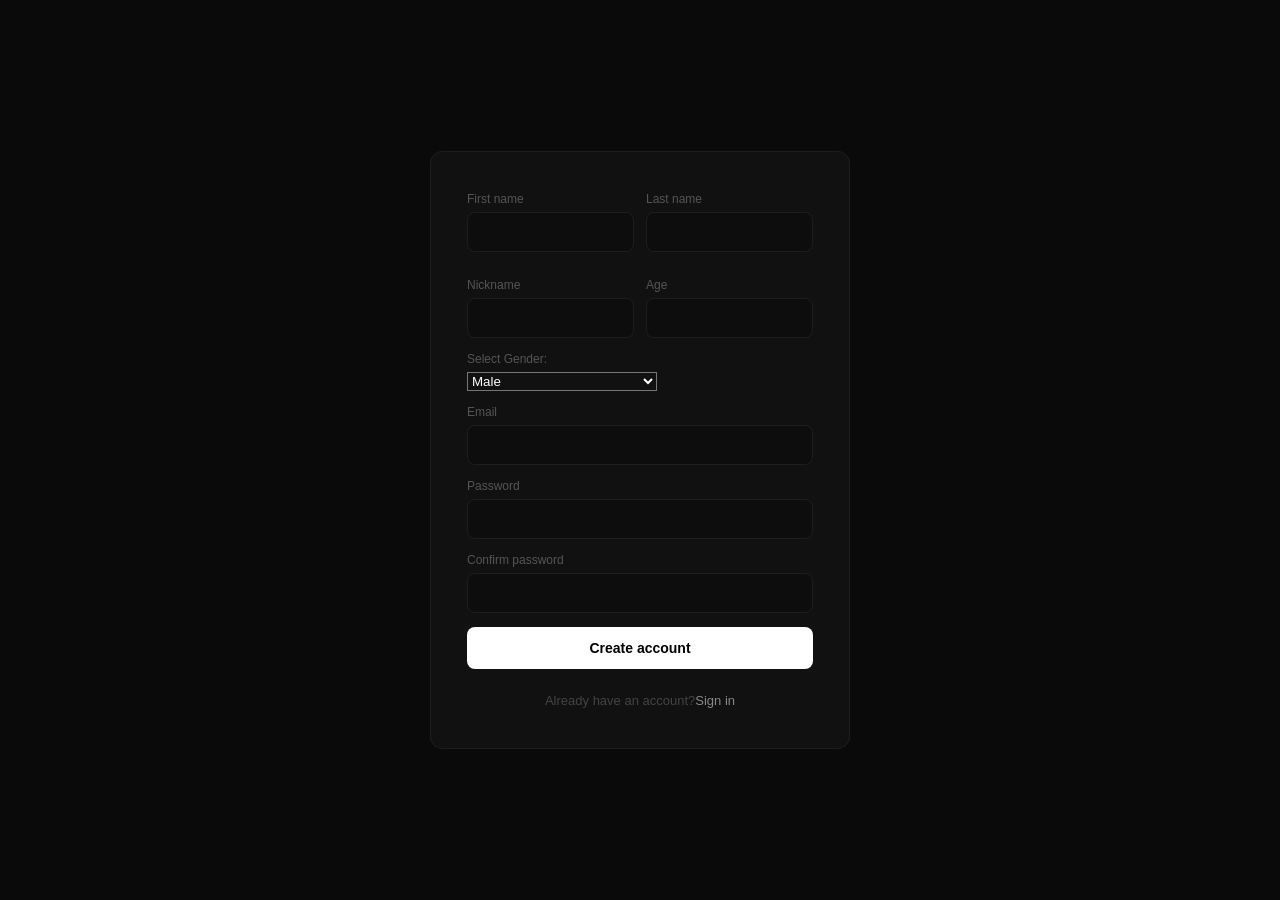
==== frontend/public/index.html @ 56c57556 "work on regester page" ====
<!DOCTYPE html>
<html lang="en">
<head>
  <meta charset="UTF-8" />
  <meta name="viewport" content="width=device-width, initial-scale=1.0"/>
  <title>Register</title>
  <link rel="stylesheet" href="style.css">
</head>
<body>

<script src="../pageRegister.js" >

</script>
</body>
</html>
---- frontend/public/style.css ----
*, *::before, *::after { box-sizing: border-box; margin: 0; padding: 0; }

    body {
      min-height: 100vh;
      background: #0a0a0a;
      display: flex;
      align-items: center;
      justify-content: center;
      font-family: 'Inter', sans-serif;
      color: #e0e0e0;
    }

    .card {
      width: 100%;
      max-width: 420px;
      background: #111;
      border: 1px solid #1e1e1e;
      border-radius: 12px;
      padding: 40px 36px;
      margin: 20px;
      animation: fadeUp 0.5s ease both;
    }
   .slc{
      background: #111;
      width: 55%;
      color: white;
      cursor: pointer;
    }

    @keyframes fadeUp {
      from { opacity: 0; transform: translateY(20px); }
      to   { opacity: 1; transform: translateY(0); }
    }

    h1 {
      font-size: 24px;
      font-weight: 600;
      margin-bottom: 6px;
      color: #fff;
    }

    .subtitle {
      font-size: 13px;
      color: #555;
      margin-bottom: 32px;
    }

    .row {
      display: grid;
      grid-template-columns: 1fr 1fr;
      gap: 12px;
    }

    .field {
      margin-bottom: 14px;
    }

    label {
      display: block;
      font-size: 12px;
      color: #555;
      margin-bottom: 6px;
      font-weight: 500;
    }

    input {
      width: 100%;
      background: #0d0d0d;
      border: 1px solid #1e1e1e;
      border-radius: 8px;
      color: #e0e0e0;
      font-family: 'Inter', sans-serif;
      font-size: 14px;
      padding: 11px 14px;
      outline: none;
      transition: border-color 0.2s;
    }

    input::placeholder { color: #2e2e2e; }
    input:focus { border-color: #444; }

    .password-wrapper { position: relative; }

    .toggle-pw {
      position: absolute;
      right: 12px;
      top: 50%;
      transform: translateY(-50%);
      background: none;
      border: none;
      cursor: pointer;
      color: #444;
      font-size: 12px;
      font-family: 'Inter', sans-serif;
      transition: color 0.2s;
    }
    .toggle-pw:hover { color: #888; }

    .terms {
      display: flex;
      align-items: flex-start;
      gap: 10px;
      margin: 20px 0 24px;
      font-size: 12px;
      line-height: 1.6;
    }

    .terms input[type="checkbox"] {
      width: 14px;
      height: 14px;
      flex-shrink: 0;
      margin-top: 2px;
      accent-color: #666;
    }

    .terms span { color: #555; }
    .terms a { color: #888; text-decoration: none; }
    .terms a:hover { color: #e0e0e0; }

    .btn {
      width: 100%;
      background: #fff;
      color: #000;
      border: none;
      border-radius: 8px;
      font-family: 'Inter', sans-serif;
      font-size: 14px;
      font-weight: 600;
      padding: 13px;
      cursor: pointer;
      transition: background 0.2s;
    }

    .btn:hover { background: #ddd; }

    .divider {
      display: flex;
      align-items: center;
      gap: 12px;
      margin: 20px 0;
      color: #2e2e2e;
      font-size: 12px;
    }

    .divider::before,
    .divider::after {
      content: '';
      flex: 1;
      height: 1px;
      background: #1e1e1e;
    }

    .btn-outline {
      width: 100%;
      background: transparent;
      border: 1px solid #1e1e1e;
      border-radius: 8px;
      color: #888;
      font-family: 'Inter', sans-serif;
      font-size: 13px;
      font-weight: 500;
      padding: 12px;
      cursor: pointer;
      display: flex;
      align-items: center;
      justify-content: center;
      gap: 10px;
      transition: border-color 0.2s, color 0.2s;
    }

    .btn-outline:hover { border-color: #333; color: #e0e0e0; }

    .login-link {
      text-align: center;
      margin-top: 24px;
      font-size: 13px;
      color: #444;
    }

    .login-link a { color: #888; text-decoration: none; }
    .login-link a:hover { color: #e0e0e0; }
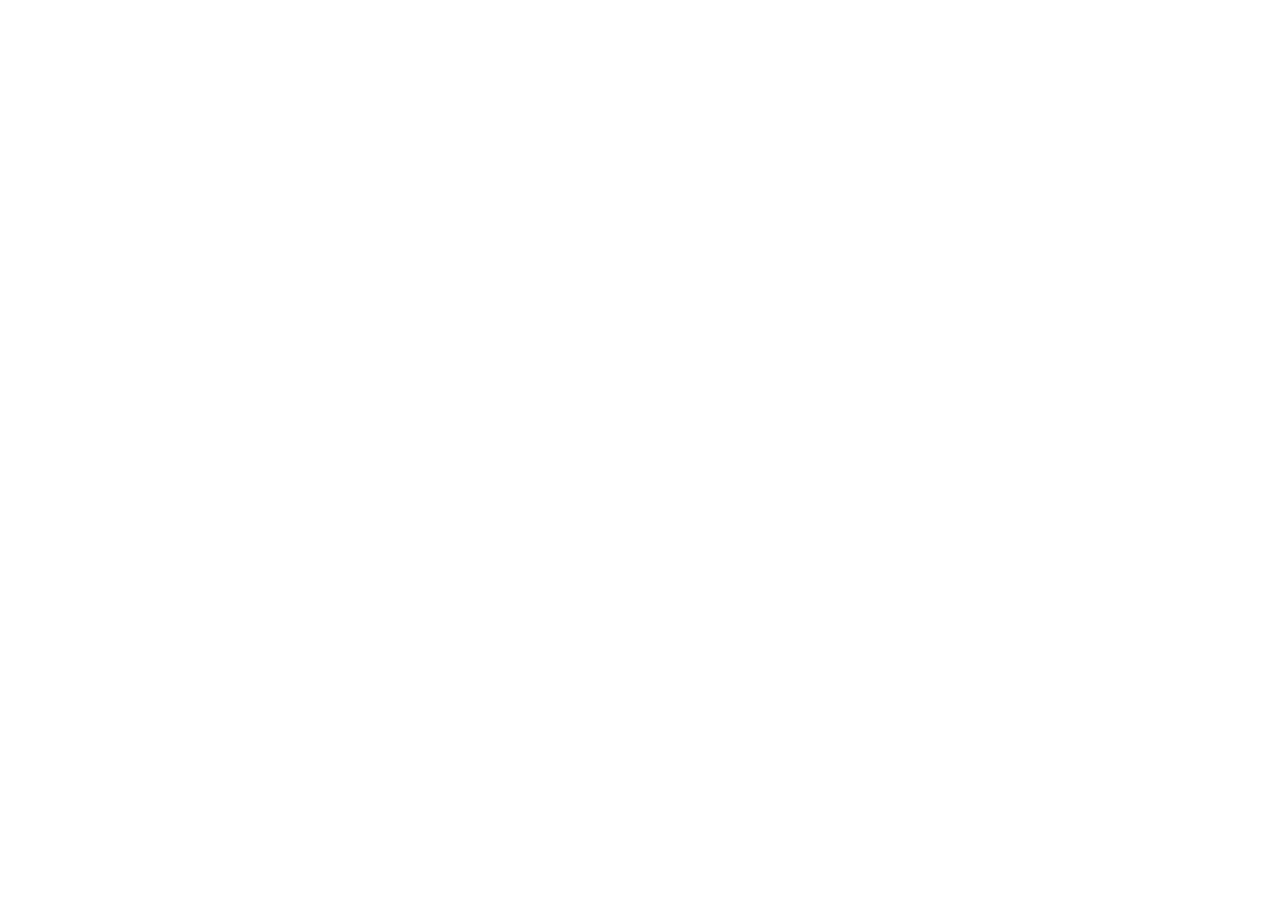
==== commit 64398243: "add ping database" ====
--- a/frontend/public/index.html
+++ b/frontend/public/index.html
@@ -1,15 +1,20 @@
 <!DOCTYPE html>
 <html lang="en">
+
 <head>
   <meta charset="UTF-8" />
-  <meta name="viewport" content="width=device-width, initial-scale=1.0"/>
-  <title>Register</title>
-  <link rel="stylesheet" href="style.css">
+  <meta name="viewport" content="width=device-width, initial-scale=1.0" />
+  <link rel="icon"
+    href="data:image/svg+xml,<svg xmlns='http://www.w3.org/2000/svg' viewBox='0 0 100 100'><text y='.9em' font-size='90'>🚀</text></svg>">
+
+  <title>Forum</title>
+  <link rel="stylesheet" href="/static/css/style.css">
 </head>
+
 <body>
+  <div id="app"></div>
 
-<script src="../pageRegister.js" >
+  <script type="module" src="/static/js/app.js"></script>
+</body>
 
-</script>
-</body>
 </html>
